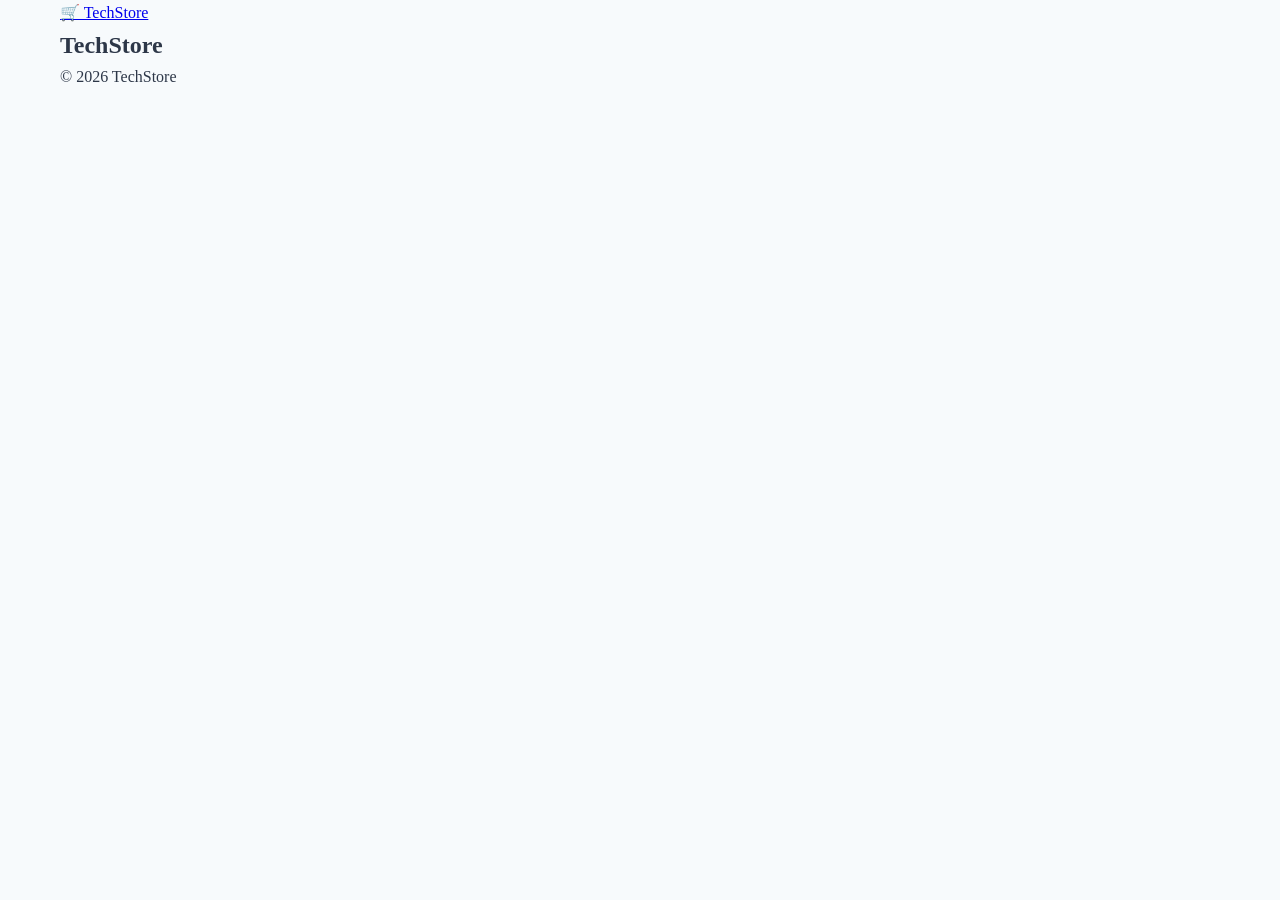
==== index.html @ 31fc5bcd "index.html structure" ====
<!DOCTYPE html>
<html lang="ru">
<head>
    <meta charset="UTF-8">
    <meta name="viewport" content="width=device-width, initial-scale=1.0">
    <title>TechStore - Лучшая электроника по доступным ценам</title>
    <link rel="stylesheet" href="css/style.css">
</head>
<body>
    <!-- Header -->
    <header class="header">
        <div class="container header__container">
            <div class="header__logo">
                <a href="index.html">🛒 TechStore</a>
            </div>
        </div>
    </header>

    <!-- Main Content -->
    <main>
        <section class="hero">
            <div class="container">
                <h1>TechStore</h1>
            </div>
        </section>
    </main>

    <!-- Footer -->
    <footer class="footer">
        <div class="container">
            <p>&copy; 2026 TechStore</p>
        </div>
    </footer>
</body>
</html>
---- css/style.css ----
* {
    margin: 0;
    padding: 0;
    box-sizing: border-box;
}

:root {
    --color-primary: #0066cc;
    --color-primary-dark: #0052a3;
    --color-secondary: #00ccaa;
    --color-success: #00cc88;
    --color-danger: #ff4444;
    --color-warning: #ffaa00;
    --color-dark: #2d3748;
    --color-gray: #718096;
    --color-light: #f7fafc;
    --color-white: #ffffff;
    --shadow-sm: 0 1px 3px rgba(0,0,0,0.12);
    --shadow-md: 0 4px 6px rgba(0,0,0,0.1);
    --shadow-lg: 0 10px 25px rgba(0,0,0,0.1);
    --radius: 8px;
    --transition: all 0.3s ease;
}

body {
    font-family: var(--font-family);
    font-size: 16px;
    line-height: 1.6;
    color: var(--color-dark);
    background-color: var(--color-light);
}

.container {
    max-width: 1200px;
    margin: 0 auto;
    padding: 0 20px;
}
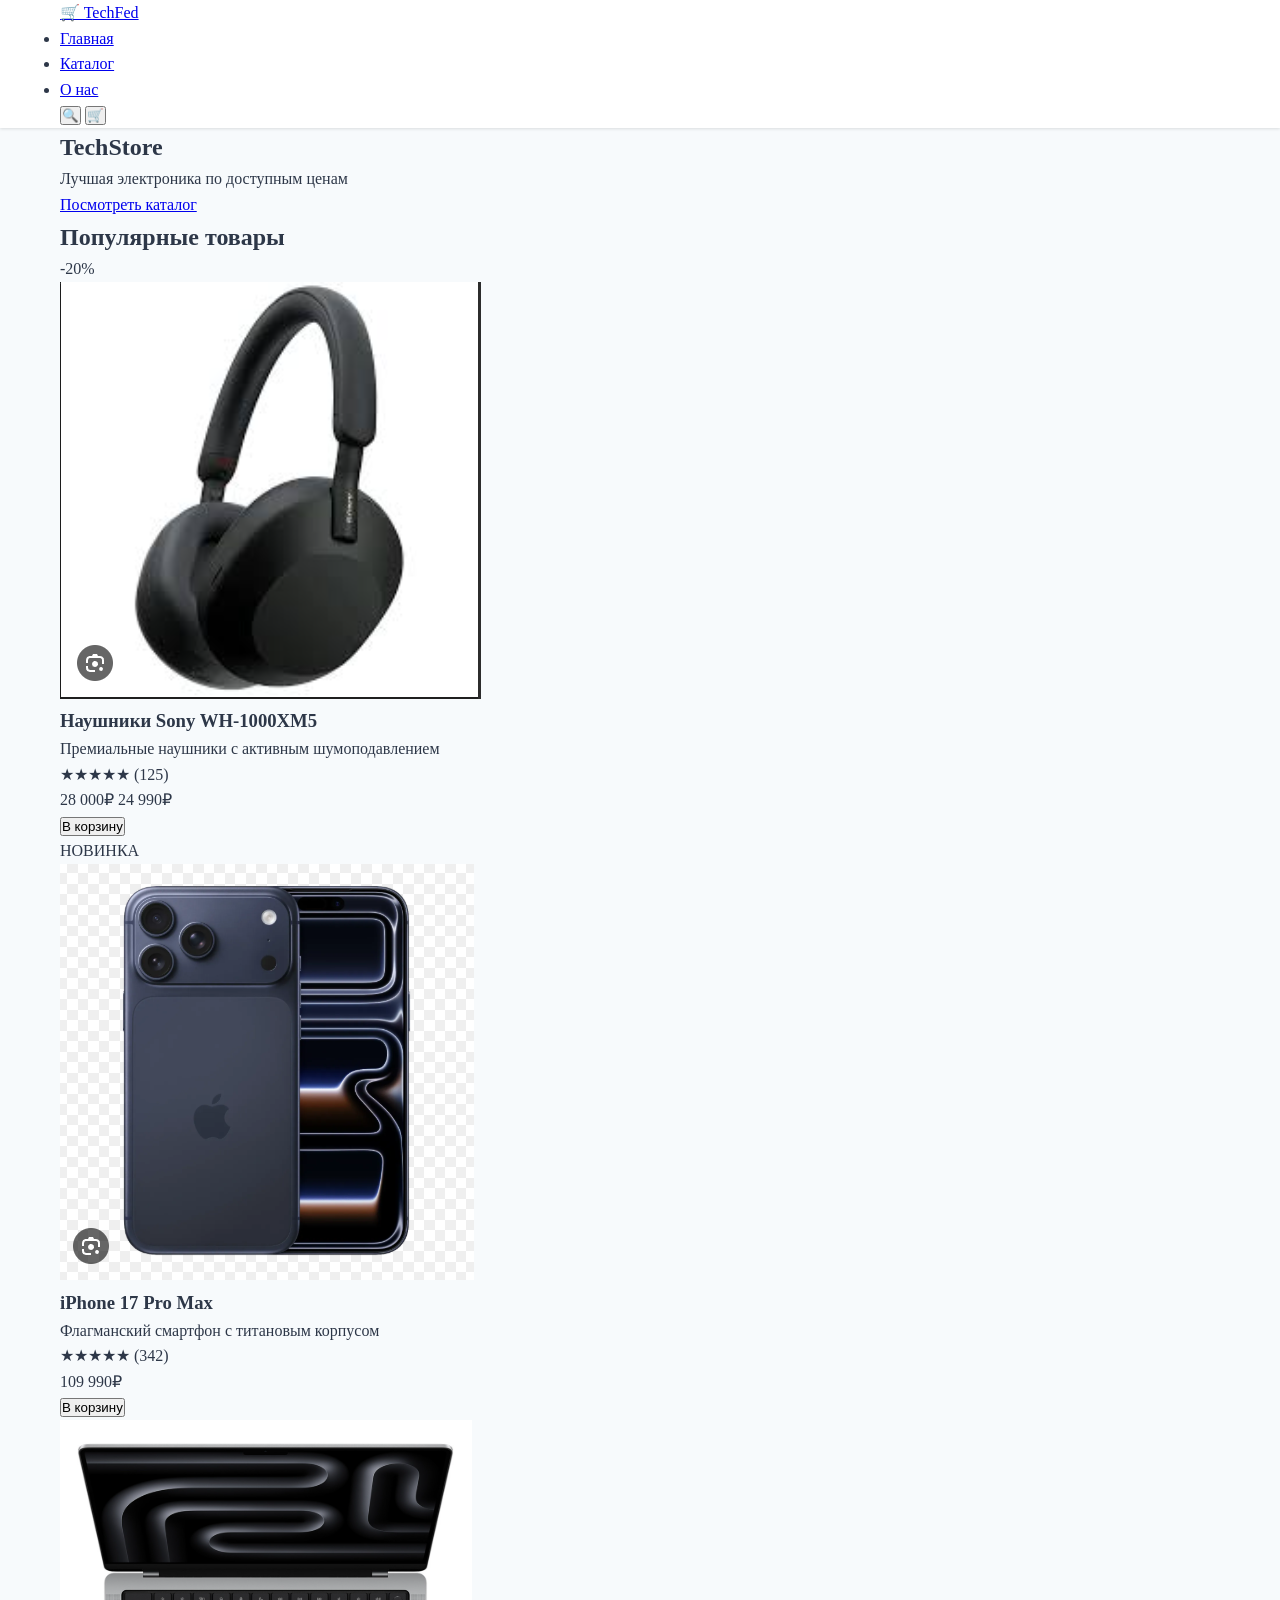
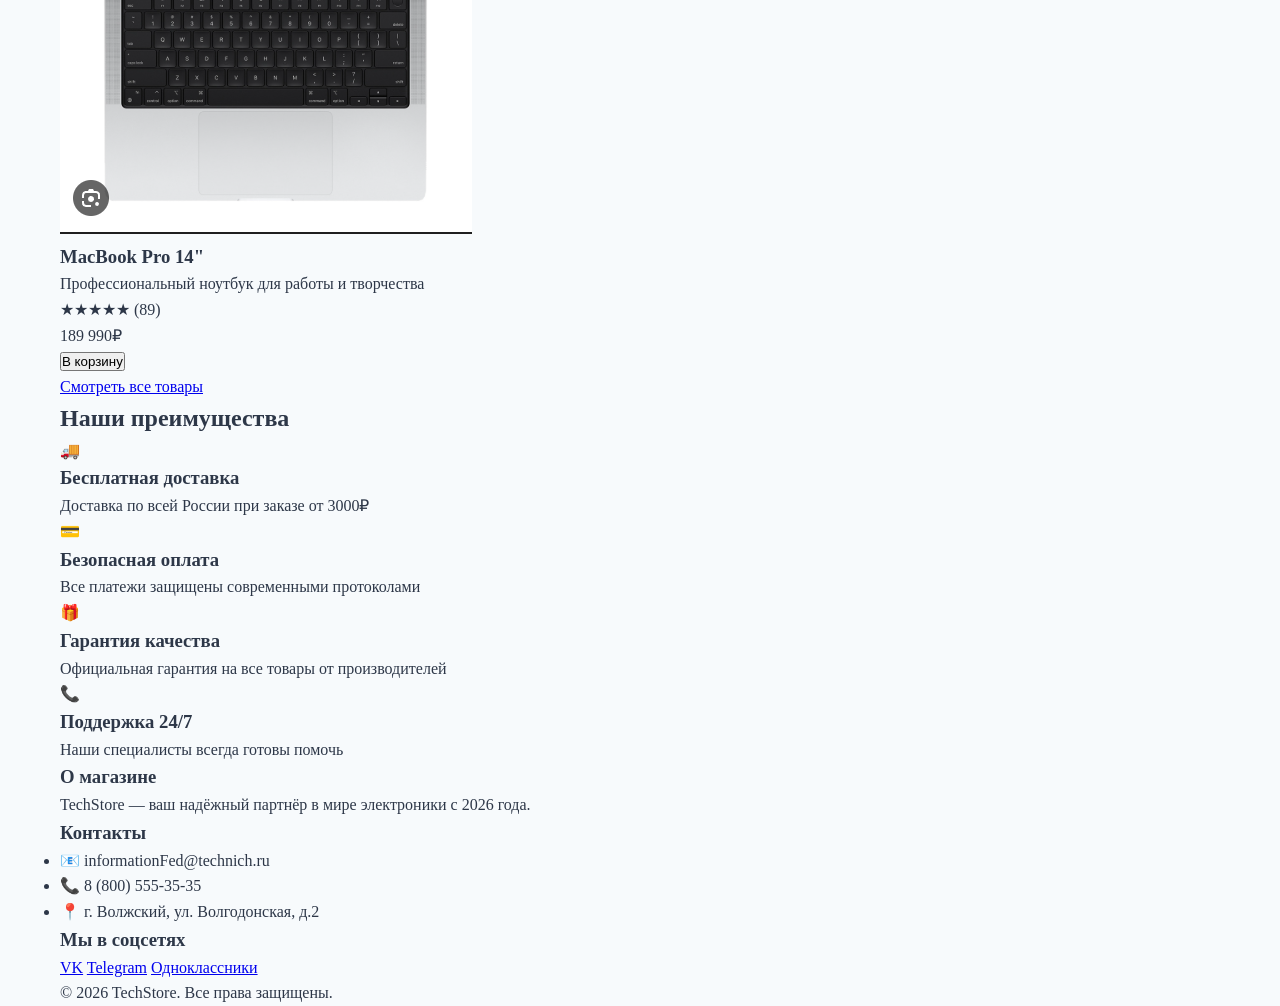
==== commit 83846914: "Completing Index.html" ====
--- a/index.html
+++ b/index.html
@@ -7,28 +7,150 @@
     <link rel="stylesheet" href="css/style.css">
 </head>
 <body>
-    <!-- Header -->
     <header class="header">
         <div class="container header__container">
             <div class="header__logo">
-                <a href="index.html">🛒 TechStore</a>
+                <a href="index.html">🛒 TechFed</a>
+            </div>
+            <nav class="header__nav">
+                <ul class="nav__list">
+                    <li><a href="index.html" class="nav__link active">Главная</a></li>
+                    <li><a href="catalog.html" class="nav__link">Каталог</a></li>
+                    <li><a href="about.html" class="nav__link">О нас</a></li>
+                </ul>
+            </nav>
+            <div class="header__icons">
+                <button class="icon-btn" aria-label="Поиск">🔍</button>
+                <button class="icon-btn" aria-label="Корзина">🛒</button>
             </div>
         </div>
     </header>
+    <section class="hero">
+        <div class="container hero__content">
+            <h1 class="hero__title">TechStore</h1>
+            <p class="hero__subtitle">Лучшая электроника по доступным ценам</p>
+            <a href="catalog.html" class="btn btn--primary">Посмотреть каталог</a>
+        </div>
+    </section>
+    <section class="products-section">
+        <div class="container">
+            <h2 class="section-title">Популярные товары</h2>
+            <div class="products-grid">
+                <div class="product-card">
+                    <div class="product-card__badge product-card__badge--sale">-20%</div>
+                    <div class="product-card__image">
+                        <img src="img/products/naushniki.png" alt="Наушники Sony WH-1000XM5">
+                    </div>
+                    <div class="product-card__content">
+                        <h3 class="product-card__title">Наушники Sony WH-1000XM5</h3>
+                        <p class="product-card__description">Премиальные наушники с активным шумоподавлением</p>
+                        <div class="product-card__rating">
+                            <span class="stars">★★★★★</span>
+                            <span class="reviews">(125)</span>
+                        </div>
+                        <div class="product-card__price">
+                            <span class="price-old">28 000₽</span>
+                            <span class="price-current">24 990₽</span>
+                        </div>
+                        <button class="btn btn--success btn--full">В корзину</button>
+                    </div>
+                </div>
+                <div class="product-card">
+                    <div class="product-card__badge product-card__badge--new">НОВИНКА</div>
+                    <div class="product-card__image">
+                        <img src="img/products/iphone.png" alt="iPhone 17 Pro Max">
+                    </div>
+                    <div class="product-card__content">
+                        <h3 class="product-card__title">iPhone 17 Pro Max</h3>
+                        <p class="product-card__description">Флагманский смартфон с титановым корпусом</p>
+                        <div class="product-card__rating">
+                            <span class="stars">★★★★★</span>
+                            <span class="reviews">(342)</span>
+                        </div>
+                        <div class="product-card__price">
+                            <span class="price-current">109 990₽</span>
+                        </div>
+                        <button class="btn btn--success btn--full">В корзину</button>
+                    </div>
+                </div>
 
-    <!-- Main Content -->
-    <main>
-        <section class="hero">
-            <div class="container">
-                <h1>TechStore</h1>
+                <div class="product-card">
+                    <div class="product-card__image">
+                        <img src="img/products/MacBook.png" alt="MacBook Pro 14">
+                    </div>
+                    <div class="product-card__content">
+                        <h3 class="product-card__title">MacBook Pro 14"</h3>
+                        <p class="product-card__description">Профессиональный ноутбук для работы и творчества</p>
+                        <div class="product-card__rating">
+                            <span class="stars">★★★★★</span>
+                            <span class="reviews">(89)</span>
+                        </div>
+                        <div class="product-card__price">
+                            <span class="price-current">189 990₽</span>
+                        </div>
+                        <button class="btn btn--success btn--full">В корзину</button>
+                    </div>
+                </div>
             </div>
-        </section>
-    </main>
-
-    <!-- Footer -->
+            <div class="text-center">
+                <a href="catalog.html" class="btn btn--outline">Смотреть все товары</a>
+            </div>
+        </div>
+    </section>
+    <section class="advantages">
+        <div class="container">
+            <h2 class="section-title">Наши преимущества</h2>
+            <div class="advantages-grid">
+                <div class="advantage-card">
+                    <div class="advantage-card__icon">🚚</div>
+                    <h3 class="advantage-card__title">Бесплатная доставка</h3>
+                    <p class="advantage-card__text">Доставка по всей России при заказе от 3000₽</p>
+                </div>
+                <div class="advantage-card">
+                    <div class="advantage-card__icon">💳</div>
+                    <h3 class="advantage-card__title">Безопасная оплата</h3>
+                    <p class="advantage-card__text">Все платежи защищены современными протоколами</p>
+                </div>
+                <div class="advantage-card">
+                    <div class="advantage-card__icon">🎁</div>
+                    <h3 class="advantage-card__title">Гарантия качества</h3>
+                    <p class="advantage-card__text">Официальная гарантия на все товары от производителей</p>
+                </div>
+                <div class="advantage-card">
+                    <div class="advantage-card__icon">📞</div>
+                    <h3 class="advantage-card__title">Поддержка 24/7</h3>
+                    <p class="advantage-card__text">Наши специалисты всегда готовы помочь</p>
+                </div>
+            </div>
+        </div>
+    </section>
     <footer class="footer">
         <div class="container">
-            <p>&copy; 2026 TechStore</p>
+            <div class="footer__grid">
+                <div class="footer__section">
+                    <h3 class="footer__title">О магазине</h3>
+                    <p class="footer__text">TechStore — ваш надёжный партнёр в мире электроники с 2026 года.</p>
+                </div>
+                <div class="footer__section">
+                    <h3 class="footer__title">Контакты</h3>
+                    <ul class="footer__contacts">
+                        <li>📧 informationFed@technich.ru</li>
+                        <li>📞 8 (800) 555-35-35</li>
+                        <li>📍 г. Волжский, ул. Волгодонская, д.2</li>
+                    </ul>
+                </div>
+                <div class="footer__section">
+                    <h3 class="footer__title">Мы в соцсетях</h3>
+                    <div class="social-links">
+                        <a href="#" class="social-link">VK</a>
+                        <a href="#" class="social-link">Telegram</a>
+                        <a href="#" class="social-link">Одноклассники</a>
+                    </div>
+                </div>
+            </div>
+            <div class="footer__bottom">
+                <p>&copy; 2026 TechStore. Все права защищены.</p>
+            </div>
         </div>
     </footer>
 </body>
--- a/css/style.css
+++ b/css/style.css
@@ -34,4 +34,46 @@
     max-width: 1200px;
     margin: 0 auto;
     padding: 0 20px;
+}
+.header {
+    background: var(--color-white);
+    box-shadow: var(--shadow-sm);
+    position: sticky;
+    top: 0;
+    z-index: 1000;
+}
+
+.header_container {
+    display: flex;
+    align-items: center;
+    justify-content: space-between;
+    padding: 15px 20px;
+}
+
+.log {
+    font-size: 24px;
+    font-weight: bold;
+    color: var(--color-primary);
+    text-decoration: none;
+}
+
+.list {
+    display: flex;
+    list-style: none;
+    gap: 30px;
+}
+
+.link {
+    text-decoration: none;
+    color: var(--color-dark);
+    font-weight: 500;
+    padding: 8px 16px;
+    border-radius: var(--radius);
+    transition: var(--transition);
+}
+
+.link:hover,
+.link.active {
+    background: var(--color-primary);
+    color: var(--color-white);
 }
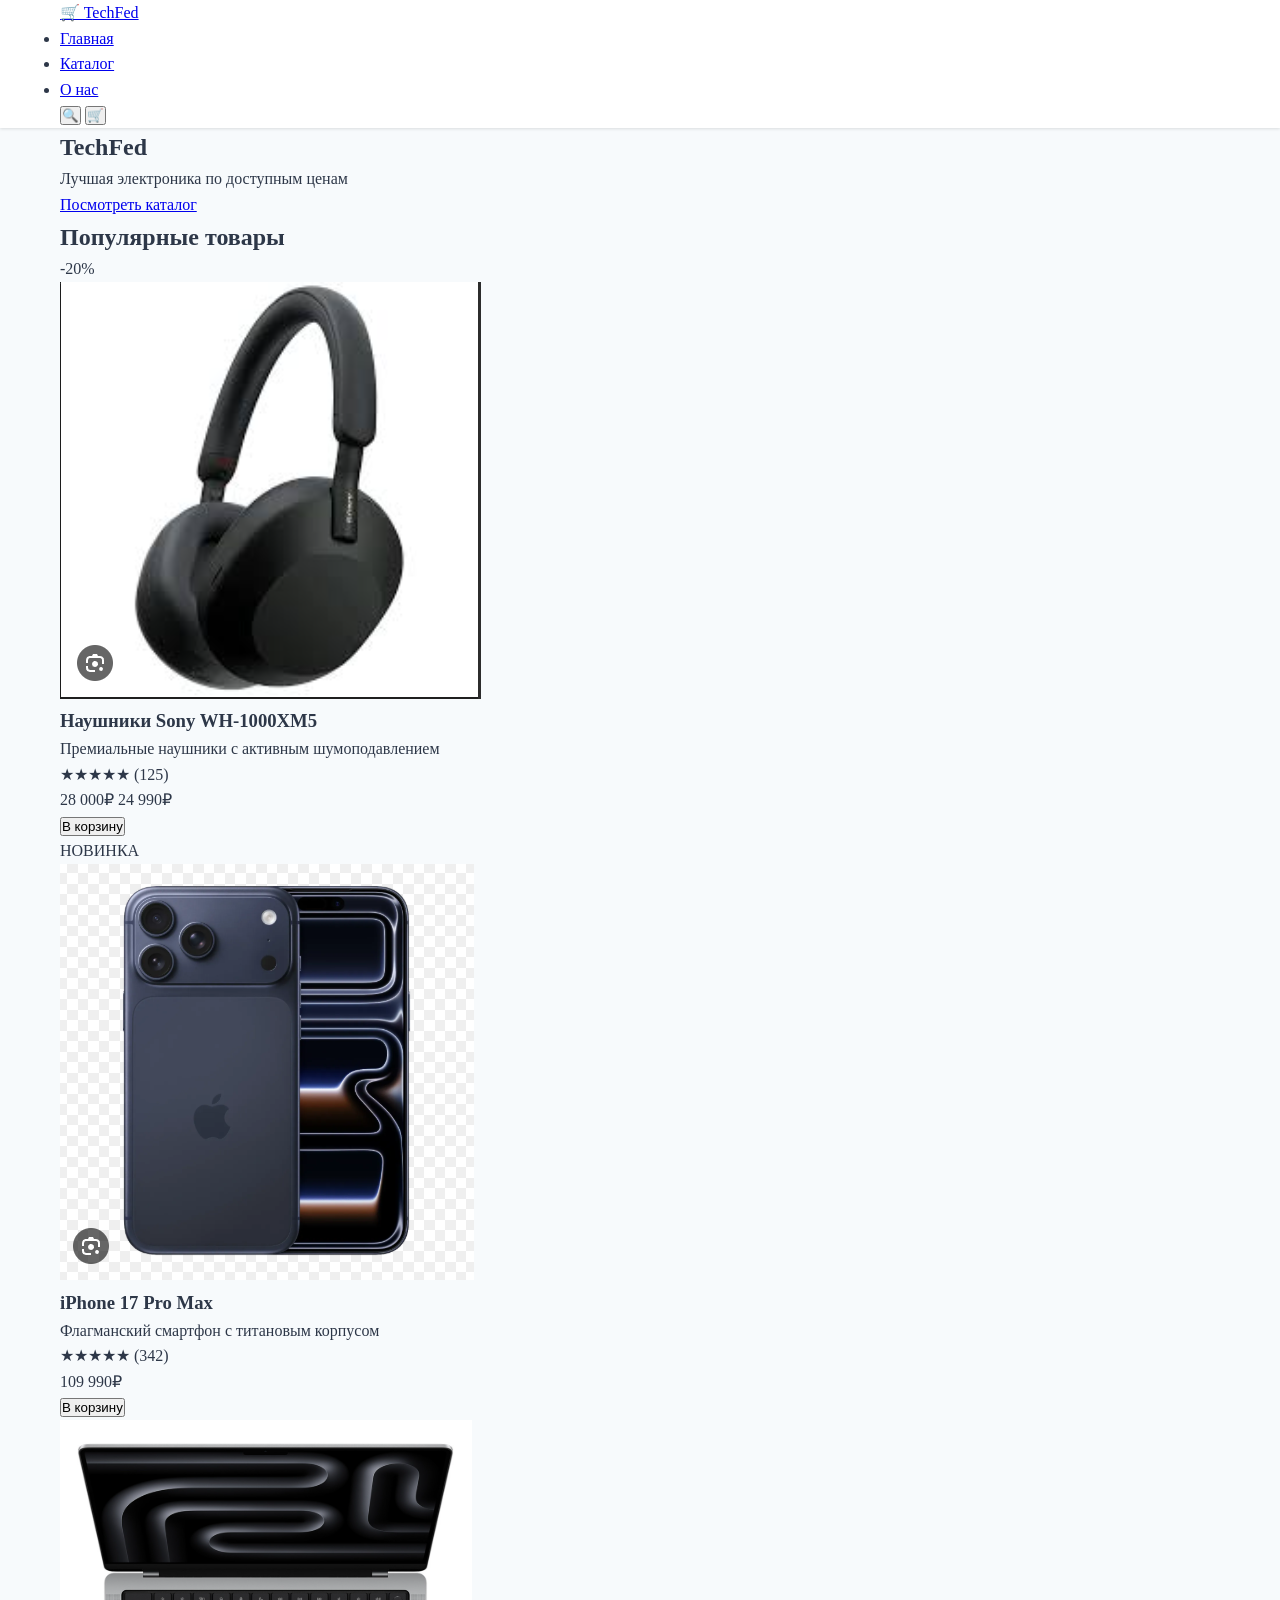
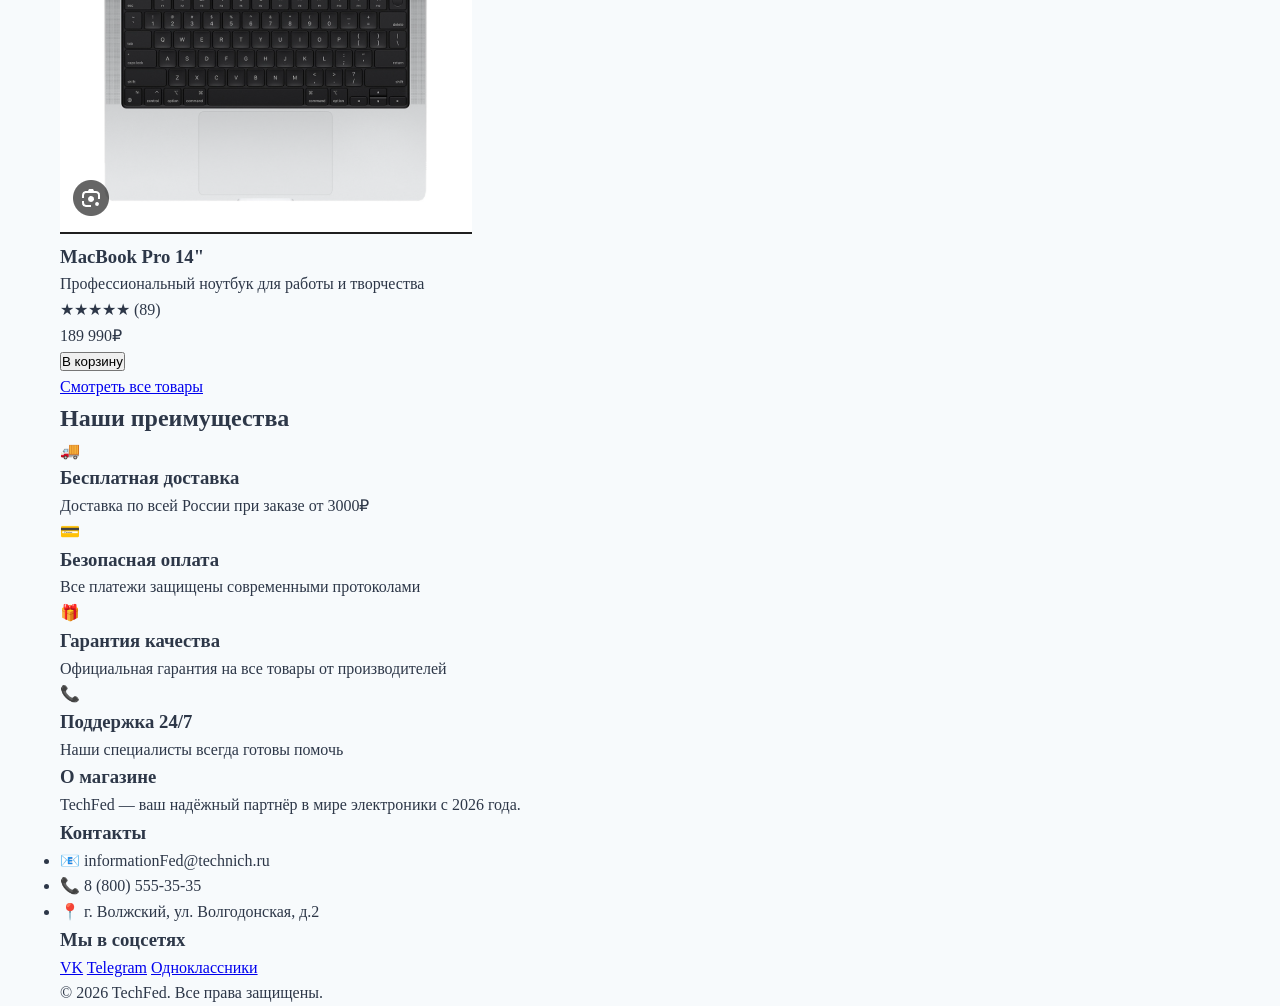
==== commit f2dd93b4: "Completing catalog.html" ====
--- a/index.html
+++ b/index.html
@@ -3,7 +3,7 @@
 <head>
     <meta charset="UTF-8">
     <meta name="viewport" content="width=device-width, initial-scale=1.0">
-    <title>TechStore - Лучшая электроника по доступным ценам</title>
+    <title>TechFed - Лучшая электроника по доступным ценам</title>
     <link rel="stylesheet" href="css/style.css">
 </head>
 <body>
@@ -27,7 +27,7 @@
     </header>
     <section class="hero">
         <div class="container hero__content">
-            <h1 class="hero__title">TechStore</h1>
+            <h1 class="hero__title">TechFed</h1>
             <p class="hero__subtitle">Лучшая электроника по доступным ценам</p>
             <a href="catalog.html" class="btn btn--primary">Посмотреть каталог</a>
         </div>
@@ -129,7 +129,7 @@
             <div class="footer__grid">
                 <div class="footer__section">
                     <h3 class="footer__title">О магазине</h3>
-                    <p class="footer__text">TechStore — ваш надёжный партнёр в мире электроники с 2026 года.</p>
+                    <p class="footer__text">TechFed — ваш надёжный партнёр в мире электроники с 2026 года.</p>
                 </div>
                 <div class="footer__section">
                     <h3 class="footer__title">Контакты</h3>
@@ -149,7 +149,7 @@
                 </div>
             </div>
             <div class="footer__bottom">
-                <p>&copy; 2026 TechStore. Все права защищены.</p>
+                <p>&copy; 2026 TechFed. Все права защищены.</p>
             </div>
         </div>
     </footer>
